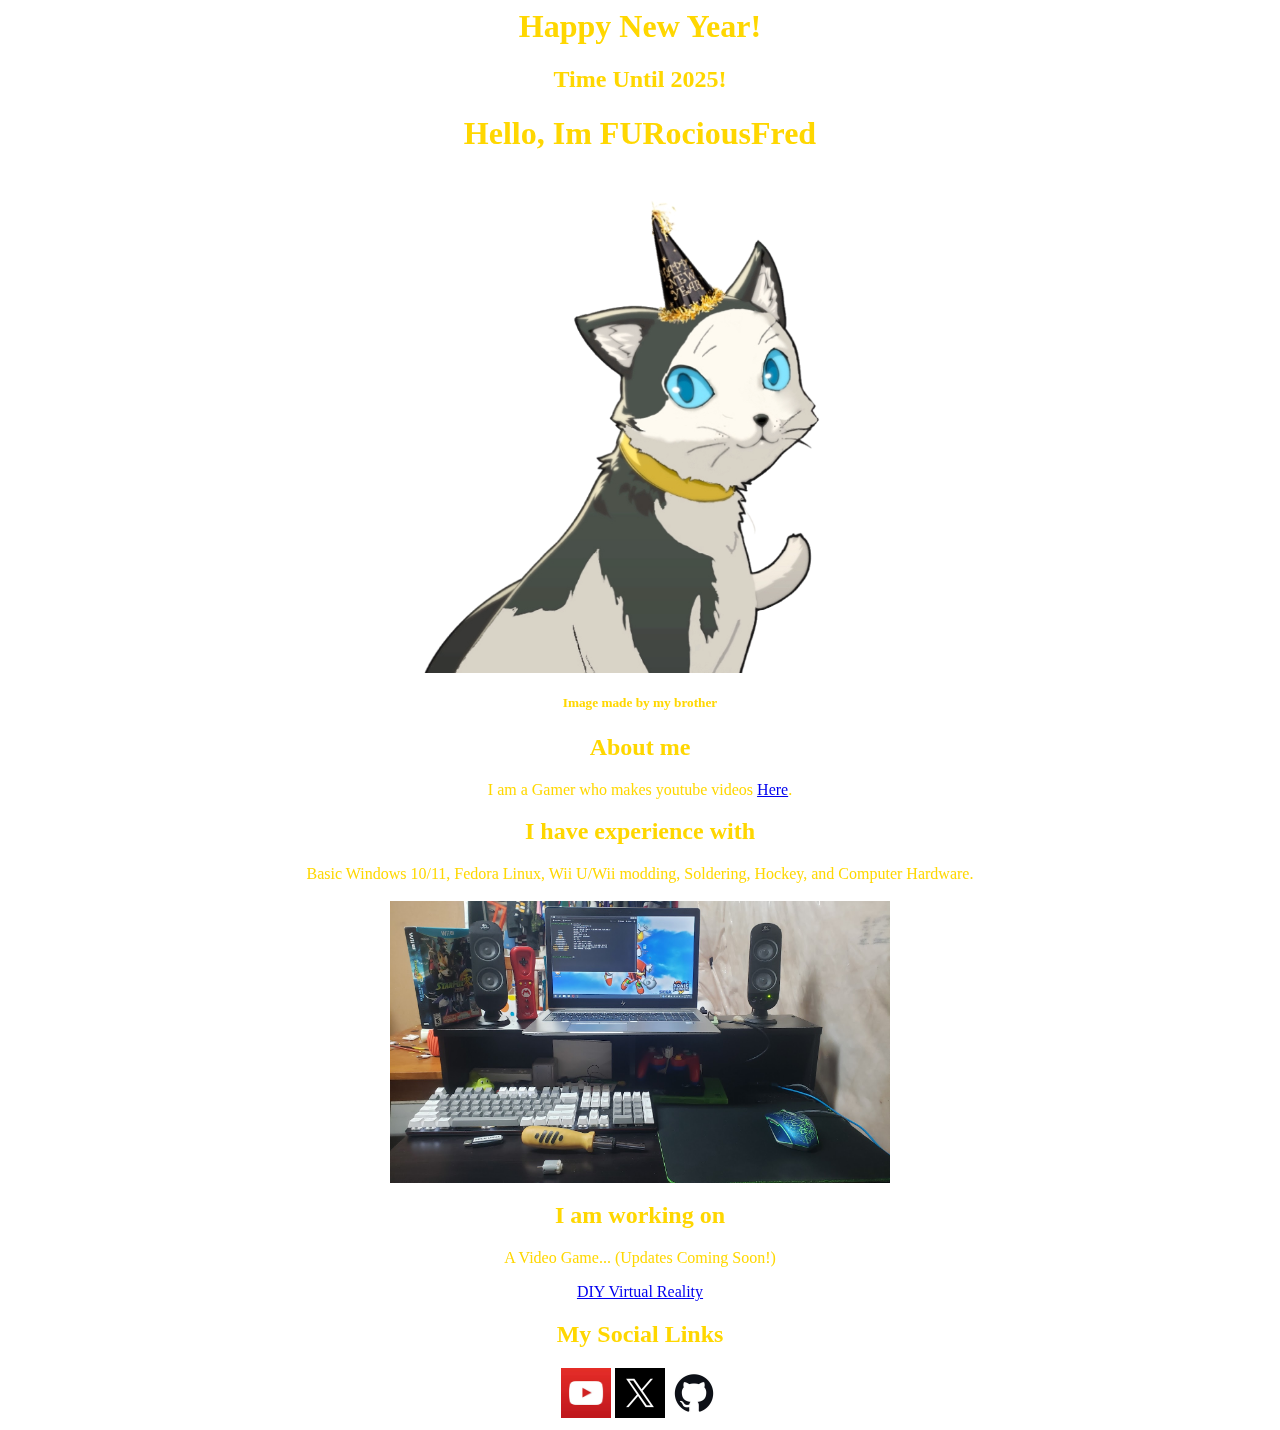
==== index.html @ fcc02ee8 "Update index.html" ====
<html>
<head>
    <meta charset="UTF-8">
    <meta name="viewport" content="width=device-width, initial-scale=1.0">
    <title>FredSite</title>
    <link rel="icon" type="image/x-icon" href="/images/favicon.ico">
    <link href="/style.css" rel="stylesheet" type="text/css" media="all">
</head>
    <center>
        <video id="background-video" autoplay loop playsinline muted="true">
        <source src="videos/Newyear.mp4">
    </video>
        <h1>Happy New Year!</h1>
        <h2>Time Until 2025!</h2>
        <p id="demo"></p>

<script>
// Set the date we're counting down to
var countDownDate = new Date("Jan 1, 2025 0:0:0").getTime();

// Update the count down every 1 second
var x = setInterval(function() {

  // Get today's date and time
  var now = new Date().getTime();
    
  // Find the distance between now and the count down date
  var distance = countDownDate - now;
    
  // Time calculations for days, hours, minutes and seconds
  var days = Math.floor(distance / (1000 * 60 * 60 * 24));
  var hours = Math.floor((distance % (1000 * 60 * 60 * 24)) / (1000 * 60 * 60));
  var minutes = Math.floor((distance % (1000 * 60 * 60)) / (1000 * 60));
  var seconds = Math.floor((distance % (1000 * 60)) / 1000);
    
  // Output the result in an element with id="demo"
  document.getElementById("demo").innerHTML = days + "d " + hours + "h "
  + minutes + "m " + seconds + "s ";
    
  // If the count down is over, write some text 
  if (distance < 0) {
    clearInterval(x);
    document.getElementById("demo").innerHTML = "EXPIRED";
  }
}, 1000);
</script>
        <!-- This is the title and picture! -->
        <h1>
        Hello, Im FURociousFred
    </h1>
             <img src="/images/NewYearFred.png" width="500" />
        <h5>
            Image made by my brother
        </h5>

        <!-- This is the about me section! -->
        <h2>About me</h2>
         <p">
             I am a Gamer who makes youtube videos <a href="https://www.youtube.com/@FURociosFred">Here</a>.
         </p>
        
         <h2>
             I have experience with
         </h2>
        
         <p>
             Basic Windows 10/11, Fedora Linux, Wii U/Wii modding, Soldering, Hockey, and Computer Hardware.
             <br>
             <br>
             <img src="/images/20240811_224007.jpg" width="500" />
         </p>

        <!-- These are my projects! -->
        <h2>
            I am working on
        </h2>
        
        <p>
            A Video Game... (Updates Coming Soon!)
        </p>
         <p>
             <a href="diyvrpage.html">DIY Virtual Reality</a>
         </p>

        <!-- These are social media button links -->
        <h2>My Social Links</h2>
        <a href="https://www.youtube.com/@FURociosFred"><img src="images/Youtube.jpeg" width="50" height="50" /></a>
        <a href="https://x.com/FURociousFred"><img src="images/X.jpg" width="50" height="50" /></a>
        <a href="https://github.com/FURociousFred"><img src="images/githublogo.jpeg" width="50" height="50" /></a>
        </center>
    </body>
</html>
---- style.css ----
body {
  background-color: white;
  color: gold;
  font-family: Verdana;
}

#background-video {
   width: 100vw;
   height: 100vh;
   object-fit: cover;
   position: fixed;
   left: 0;
   right: 0;
   top: 0;
   bottom: 0;
   z-index: -1;
}
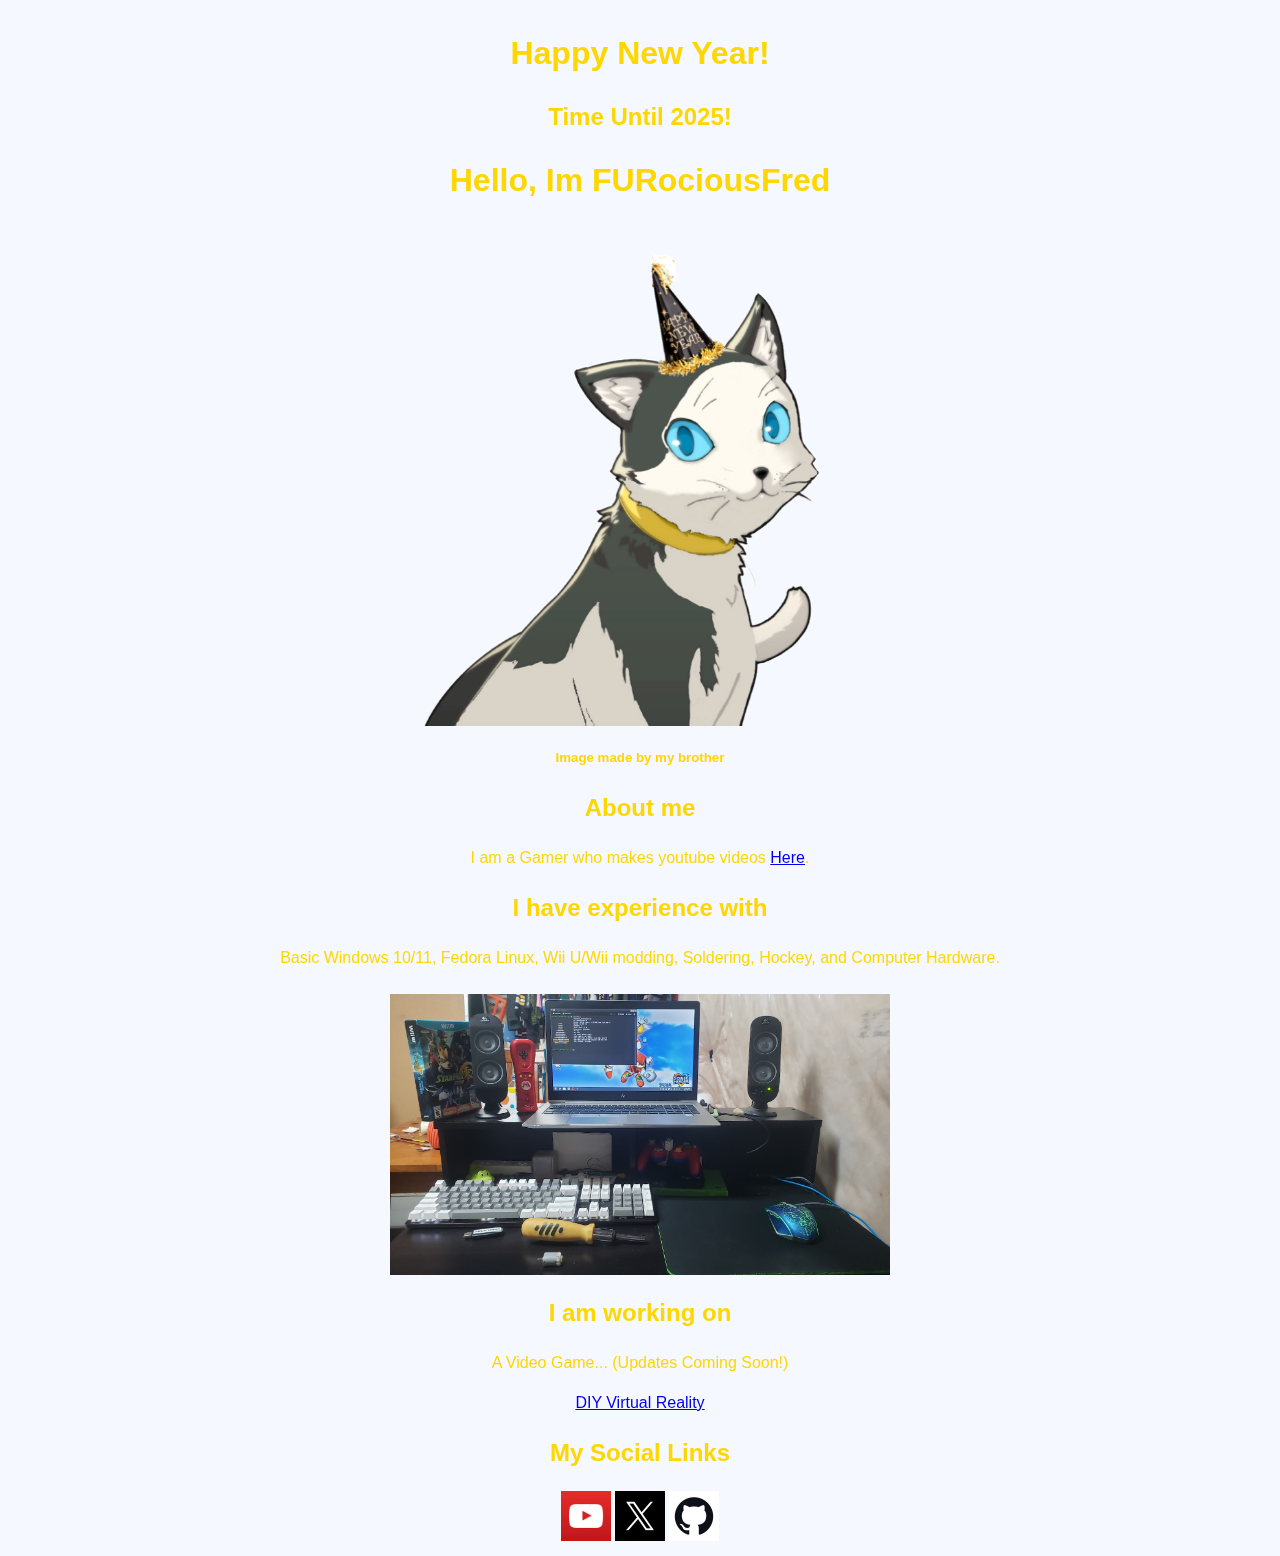
==== commit 5c46f721: "Update index.html" ====
--- a/index.html
+++ b/index.html
@@ -7,7 +7,7 @@
     <link href="/style.css" rel="stylesheet" type="text/css" media="all">
 </head>
     <center>
-        <video id="background-video" autoplay loop playsinline muted="true">
+        <video id="background-video" autoplay loop playsinline muted>
         <source src="videos/Newyear.mp4">
     </video>
         <h1>Happy New Year!</h1>
@@ -44,6 +44,30 @@
   }
 }, 1000);
 </script>
+        <div id="root"></div>
+        <script>
+            import React from "https://esm.run/react@18";
+import { createRoot } from "https://esm.run/react-dom@18/client";
+import confetti from "https://esm.run/canvas-confetti@1";
+
+function App() {
+  function onClick() {
+    confetti({
+      particleCount: 150,
+      spread: 60
+    });
+  }
+
+  return (
+    <button className="button" onClick={onClick}>
+      <span>🎉</span>
+      <span>Yippie!</span>
+    </button>
+  );
+}
+
+createRoot(document.getElementById("root")).render(<App />);
+        </script>
         <!-- This is the title and picture! -->
         <h1>
         Hello, Im FURociousFred
--- a/style.css
+++ b/style.css
@@ -15,3 +15,48 @@
    bottom: 0;
    z-index: -1;
 }
+
+* {
+  box-sizing: border-box;
+}
+
+body {
+  background-color: #f5f8ff;
+  font-family: 'Roboto', sans-serif;
+  line-height: 1.5;
+  min-block-size: 100vh;
+  display: grid;
+  place-items: center;
+}
+
+button {
+  cursor: pointer;
+  font: inherit;
+  margin: 0;
+  padding: 0;
+}
+
+.button {
+  background-color: #404663;
+  color: #fff;
+  border: 0;
+  font-size: 2rem;
+  font-weight: 400;
+  padding: 0.5em 1.25em;
+  border-radius: 0.5em;
+  z-index: 999;
+  position: relative;
+  display: flex;
+  gap: 0.5em;
+  box-shadow:
+    0px 1.7px 2.2px rgba(0, 0, 0, 0.02),
+    0px 4px 5.3px rgba(0, 0, 0, 0.028),
+    0px 7.5px 10px rgba(0, 0, 0, 0.035),
+    0px 13.4px 17.9px rgba(0, 0, 0, 0.042),
+    0px 25.1px 33.4px rgba(0, 0, 0, 0.05),
+    0px 60px 80px rgba(0, 0, 0, 0.07);
+}
+
+.button:active {
+  transform: scale(1.01);
+}
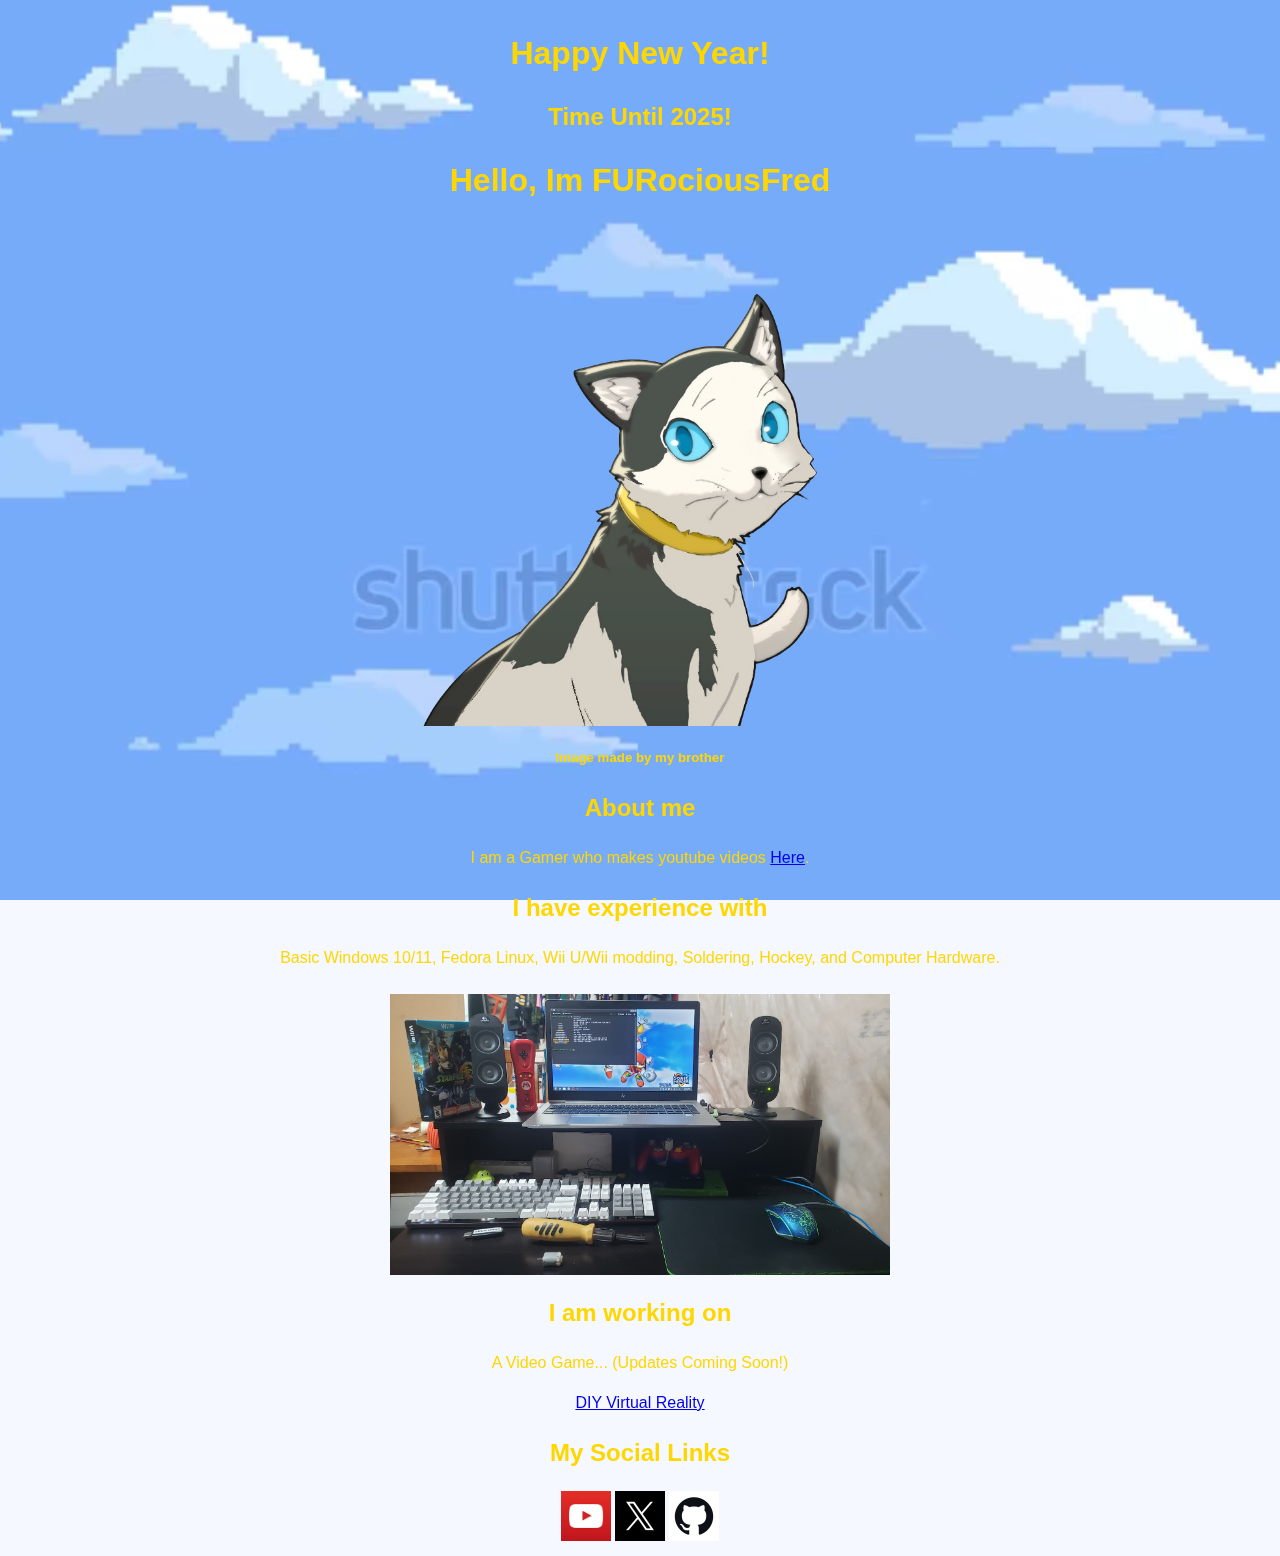
==== commit 73932da1: "Not so New Years Update!" ====
--- a/index.html
+++ b/index.html
@@ -1,4 +1,5 @@
 <html>
+    <body>
 <head>
     <meta charset="UTF-8">
     <meta name="viewport" content="width=device-width, initial-scale=1.0">
@@ -8,71 +9,17 @@
 </head>
     <center>
         <video id="background-video" autoplay loop playsinline muted>
-        <source src="videos/Newyear.mp4">
+        <source src="videos/Clouds.mp4">
     </video>
         <h1>Happy New Year!</h1>
         <h2>Time Until 2025!</h2>
         <p id="demo"></p>
 
-<script>
-// Set the date we're counting down to
-var countDownDate = new Date("Jan 1, 2025 0:0:0").getTime();
-
-// Update the count down every 1 second
-var x = setInterval(function() {
-
-  // Get today's date and time
-  var now = new Date().getTime();
-    
-  // Find the distance between now and the count down date
-  var distance = countDownDate - now;
-    
-  // Time calculations for days, hours, minutes and seconds
-  var days = Math.floor(distance / (1000 * 60 * 60 * 24));
-  var hours = Math.floor((distance % (1000 * 60 * 60 * 24)) / (1000 * 60 * 60));
-  var minutes = Math.floor((distance % (1000 * 60 * 60)) / (1000 * 60));
-  var seconds = Math.floor((distance % (1000 * 60)) / 1000);
-    
-  // Output the result in an element with id="demo"
-  document.getElementById("demo").innerHTML = days + "d " + hours + "h "
-  + minutes + "m " + seconds + "s ";
-    
-  // If the count down is over, write some text 
-  if (distance < 0) {
-    clearInterval(x);
-    document.getElementById("demo").innerHTML = "EXPIRED";
-  }
-}, 1000);
-</script>
-        <div id="root"></div>
-        <script>
-            import React from "https://esm.run/react@18";
-import { createRoot } from "https://esm.run/react-dom@18/client";
-import confetti from "https://esm.run/canvas-confetti@1";
-
-function App() {
-  function onClick() {
-    confetti({
-      particleCount: 150,
-      spread: 60
-    });
-  }
-
-  return (
-    <button className="button" onClick={onClick}>
-      <span>🎉</span>
-      <span>Yippie!</span>
-    </button>
-  );
-}
-
-createRoot(document.getElementById("root")).render(<App />);
-        </script>
         <!-- This is the title and picture! -->
         <h1>
         Hello, Im FURociousFred
     </h1>
-             <img src="/images/NewYearFred.png" width="500" />
+             <img src="/images/Fred01.png" width="500" />
         <h5>
             Image made by my brother
         </h5>
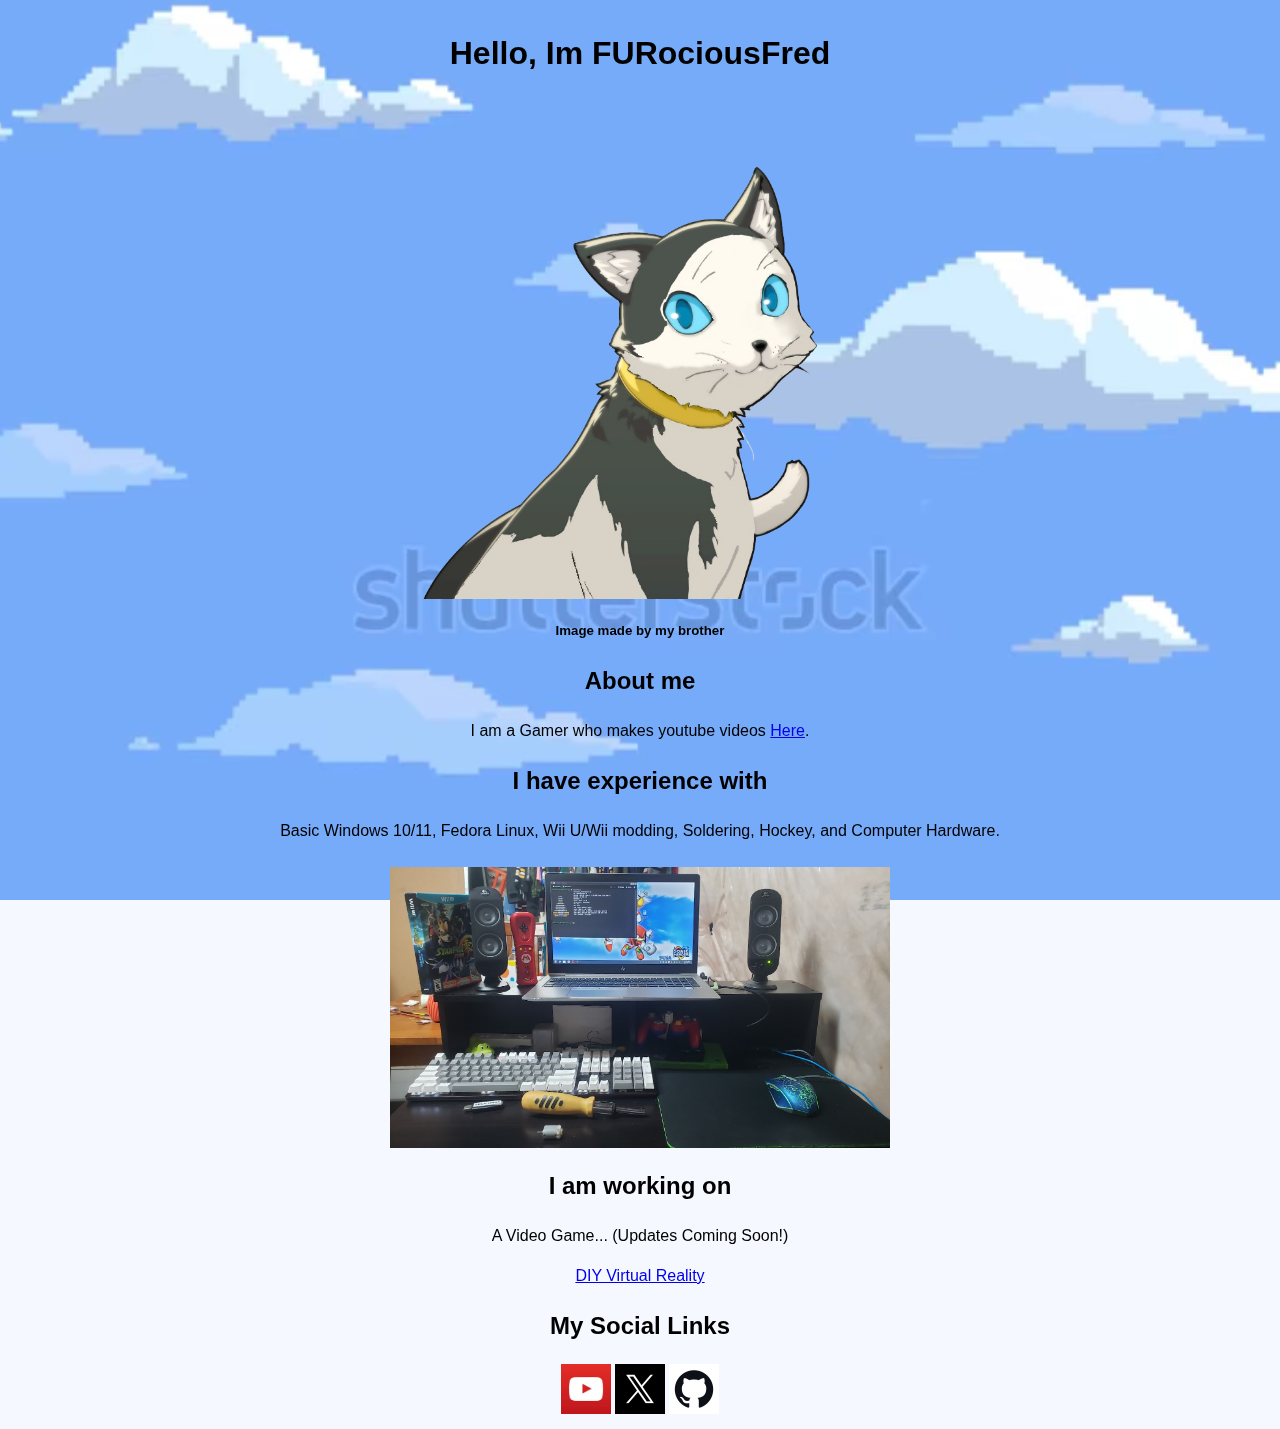
==== commit f0605193: "Not so New Years Update!" ====
--- a/index.html
+++ b/index.html
@@ -11,9 +11,6 @@
         <video id="background-video" autoplay loop playsinline muted>
         <source src="videos/Clouds.mp4">
     </video>
-        <h1>Happy New Year!</h1>
-        <h2>Time Until 2025!</h2>
-        <p id="demo"></p>
 
         <!-- This is the title and picture! -->
         <h1>
--- a/style.css
+++ b/style.css
@@ -1,6 +1,6 @@
 body {
   background-color: white;
-  color: gold;
+  color: black;
   font-family: Verdana;
 }
 
